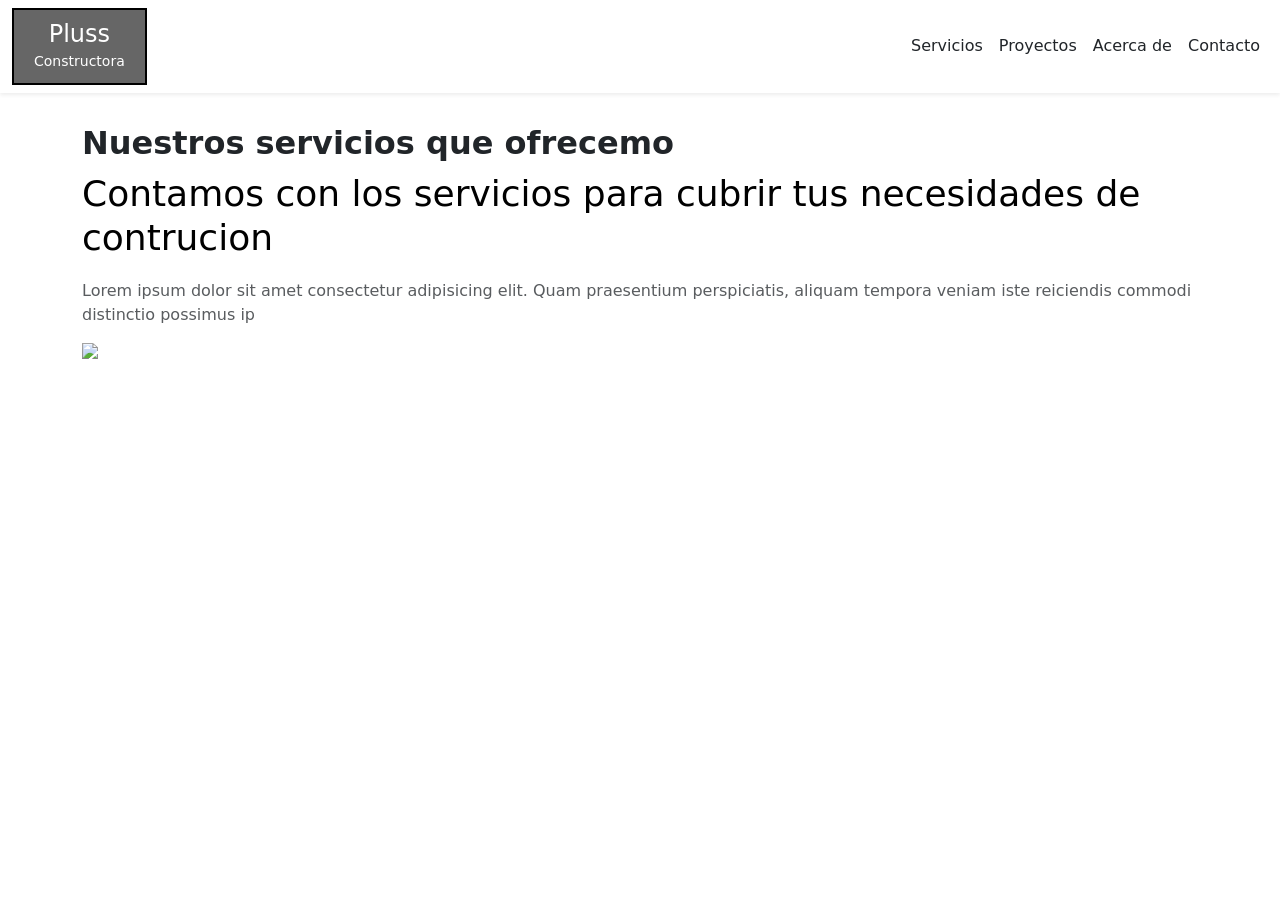
==== index.html @ abf96b5d "nuevo comit" ====
<!DOCTYPE html>
<html lang="es">
<head>
  <meta charset="UTF-8" />
  <meta name="viewport" content="width=device-width, initial-scale=1.0"/>
  <title> Constructora de Servicios Pluss</title>
  <link href="estilos.css" rel="stylesheet">
<link href="https://cdn.jsdelivr.net/npm/bootstrap@5.3.3/dist/css/bootstrap.min.css" rel="stylesheet">

</head>
<body>

  <nav class="navbar navbar-expand-lg navbar-light bg-white shadow-sm fixed-top">
         <div class="container-fluid">
      <div class="logo-box">
        <h1>Pluss</h1>
        <small>Constructora</small>
      </div>

   
      <div class="navbar-nav ms-auto">
        <a class="nav-link text-dark " href="index.html">Servicios</a>
        <a class="nav-link   text-dark" href="proyectos.html">Proyectos</a>
        <a class="nav-link text-dark" href="#">Acerca de</a>
        <a class="nav-link  text-dark" href="#">Contacto</a>
        
      </div>
    </div>
  </nav>


  <main class="container mt-5 pt-4" style="margin-top: 100px !important;">
    <h2 class="fw-bold mb-2">Nuestros servicios que ofrecemo</h2>
 <h1 class="main-heading">Contamos con los servicios para cubrir tus necesidades de contrucion</h1>
     <p class="text-muted mb-2"> Lorem ipsum dolor sit amet consectetur adipisicing elit. Quam praesentium perspiciatis, aliquam tempora veniam iste reiciendis commodi distinctio possimus ip</p>
     <img class="img1" src="https://www.ecommercenews.pe/wp-content/uploads/2024/04/empresas-construccion-casa-lima.webp">
 
    
 
    </main>

  

      <script src="https://cdn.jsdelivr.net/npm/bootstrap@5.3.3/dist/js/bootstrap.bundle.min.js"></script>
</body>
</html>
---- estilos.css ----
.logo-box {
    background-color: #666;
    color: white;
    padding: 10px 20px;
    border: 2px solid black;
    text-align: center;
    font-weight: bold;
}
.logo-box h1 {
    font-size: 1.5rem;
    margin: 0;
}
.logo-box small {
    font-size: 0.875rem;
    font-weight: normal;
}
.main-heading {
    font-size: 2.25rem;
    color: black;
    margin: .625rem 0 1.25rem;
    line-height: 1.2;
}
body {
    background-color: #f8f8f8;
}

.img1 {
  display: block;
  margin: 1rem auto;
  max-width: 100%;
  height: auto;
}
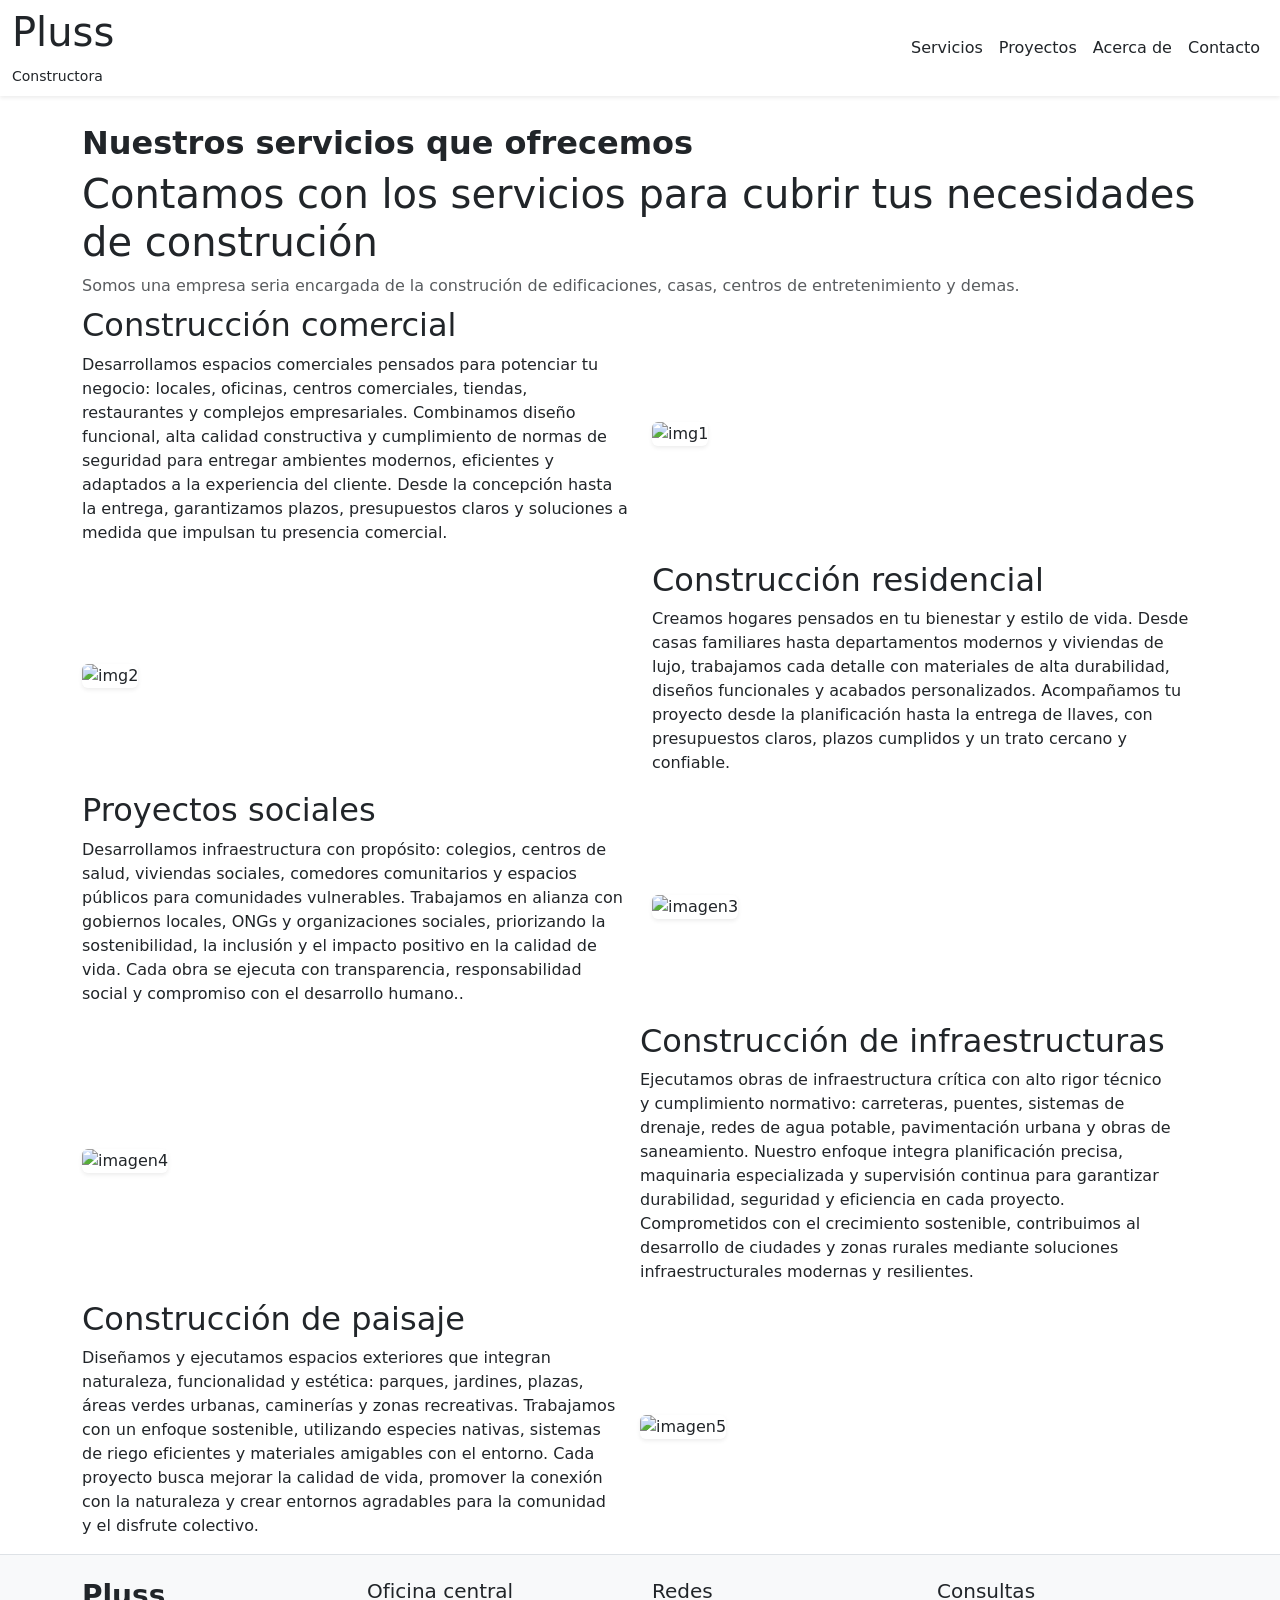
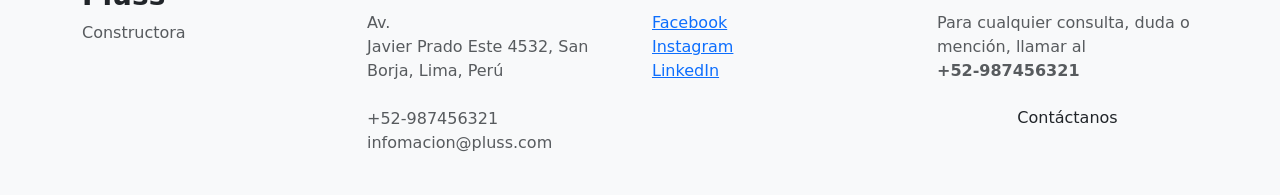
==== commit 2e679970: "index manuel" ====
--- a/index.html
+++ b/index.html
@@ -1,46 +1,201 @@
 <!DOCTYPE html>
 <html lang="es">
-<head>
-  <meta charset="UTF-8" />
-  <meta name="viewport" content="width=device-width, initial-scale=1.0"/>
-  <title> Constructora de Servicios Pluss</title>
-  <link href="estilos.css" rel="stylesheet">
-<link href="https://cdn.jsdelivr.net/npm/bootstrap@5.3.3/dist/css/bootstrap.min.css" rel="stylesheet">
-
-</head>
-<body>
-
-  <nav class="navbar navbar-expand-lg navbar-light bg-white shadow-sm fixed-top">
-         <div class="container-fluid">
-      <div class="logo-box">
-        <h1>Pluss</h1>
-        <small>Constructora</small>
-      </div>
-
-   
-      <div class="navbar-nav ms-auto">
-        <a class="nav-link text-dark " href="index.html">Servicios</a>
-        <a class="nav-link   text-dark" href="proyectos.html">Proyectos</a>
-        <a class="nav-link text-dark" href="#">Acerca de</a>
-        <a class="nav-link  text-dark" href="#">Contacto</a>
-        
+  <head>
+    <meta charset="UTF-8" />
+    <meta name="viewport" content="width=device-width, initial-scale=1.0" />
+    <title>Constructora de Servicios Pluss</title>
+    <link href="estilos.css" rel="stylesheet" />
+    <link
+      href="https://cdn.jsdelivr.net/npm/bootstrap@5.3.3/dist/css/bootstrap.min.css"
+      rel="stylesheet"
+    />
+  </head>
+  <body>
+    <nav
+      class="navbar navbar-expand-lg navbar-light bg-white shadow-sm fixed-top"
+    >
+      <div class="container-fluid">
+        <div class="logo-box">
+          <h1>Pluss</h1>
+          <small>Constructora</small>
+        </div>
+
+        <div class="navbar-nav ms-auto">
+          <a class="nav-link text-dark" href="index.html">Servicios</a>
+          <a class="nav-link text-dark" href="proyectos.html">Proyectos</a>
+          <a class="nav-link text-dark" href="#">Acerca de</a>
+          <a class="nav-link text-dark" href="#">Contacto</a>
+        </div>
+      </div>
+    </nav>
+
+    <main class="container mt-5 pt-4" style="margin-top: 100px !important">
+      <h2 class="fw-bold mb-2">Nuestros servicios que ofrecemos</h2>
+      <h1 class="main-heading">
+        Contamos con los servicios para cubrir tus necesidades de construción
+      </h1>
+      <p class="text-muted mb-2">
+        Somos una empresa seria encargada de la construción de edificaciones,
+        casas, centros de entretenimiento y demas.
+      </p>
+      <div class="row align-items-center div2">
+        <div class="col-md-6">
+          <h2>Construcción comercial</h2>
+          <p>
+            Desarrollamos espacios comerciales pensados para potenciar tu
+            negocio: locales, oficinas, centros comerciales, tiendas,
+            restaurantes y complejos empresariales. Combinamos diseño funcional,
+            alta calidad constructiva y cumplimiento de normas de seguridad para
+            entregar ambientes modernos, eficientes y adaptados a la experiencia
+            del cliente. Desde la concepción hasta la entrega, garantizamos
+            plazos, presupuestos claros y soluciones a medida que impulsan tu
+            presencia comercial.
+          </p>
+        </div>
+        <div class="col-md-6">
+          <img
+            src="https://peruretail.sfo3.cdn.digitaloceanspaces.com/wp-content/uploads/Plantillas-Facebook-2-62-34-1024x526.png"
+            alt="img1"
+            class="img-fluid rounded shadow-sm"
+          />
+        </div>
+      </div>
+
+      <div class="row align-items-center">
+        <div class="col-md-6">
+          <img
+            src="https://www.arkconcr.com/wp-content/uploads/2021/05/construccion-llave-mano.jpg"
+            alt="img2"
+            class="img-fluid rounded shadow-sm"
+          />
+        </div>
+        <div class="col-md-6">
+          <h2>Construcción residencial</h2>
+          <p>
+            Creamos hogares pensados en tu bienestar y estilo de vida. Desde
+            casas familiares hasta departamentos modernos y viviendas de lujo,
+            trabajamos cada detalle con materiales de alta durabilidad, diseños
+            funcionales y acabados personalizados. Acompañamos tu proyecto desde
+            la planificación hasta la entrega de llaves, con presupuestos
+            claros, plazos cumplidos y un trato cercano y confiable.
+          </p>
+        </div>
+      </div>
+      <div class="row align-items-center div2">
+        <div class="col-md-6">
+          <h2>Proyectos sociales</h2>
+          <p>
+            Desarrollamos infraestructura con propósito: colegios, centros de
+            salud, viviendas sociales, comedores comunitarios y espacios
+            públicos para comunidades vulnerables. Trabajamos en alianza con
+            gobiernos locales, ONGs y organizaciones sociales, priorizando la
+            sostenibilidad, la inclusión y el impacto positivo en la calidad de
+            vida. Cada obra se ejecuta con transparencia, responsabilidad social
+            y compromiso con el desarrollo humano..
+          </p>
+        </div>
+        <div class="col-md-6">
+          <img
+            src="https://www.quitoinforma.gob.ec/wp-content/uploads/2022/06/WhatsApp-Image-2022-06-16-at-2.39.46-PM-800x445.jpg"
+            alt="imagen3"
+            class="img-fluid rounded shadow-sm"
+          />
+        </div>
+
+        <div class="row align-items-center">
+          <div class="col-md-6">
+            <img
+              src="https://universidadeuropea.com/resources/media/images/infraestructura-1200x630.original.jpg"
+              alt="imagen4"
+              class="img-fluid rounded shadow-sm"
+            />
+          </div>
+          <div class="col-md-6">
+            <h2>Construcción de infraestructuras</h2>
+            <p>
+              Ejecutamos obras de infraestructura crítica con alto rigor técnico
+              y cumplimiento normativo: carreteras, puentes, sistemas de
+              drenaje, redes de agua potable, pavimentación urbana y obras de
+              saneamiento. Nuestro enfoque integra planificación precisa,
+              maquinaria especializada y supervisión continua para garantizar
+              durabilidad, seguridad y eficiencia en cada proyecto.
+              Comprometidos con el crecimiento sostenible, contribuimos al
+              desarrollo de ciudades y zonas rurales mediante soluciones
+              infraestructurales modernas y resilientes.
+            </p>
+          </div>
+        </div>
+        <div class="row align-items-center div2">
+          <div class="col-md-6">
+            <h2>Construcción de paisaje</h2>
+            <p>
+              Diseñamos y ejecutamos espacios exteriores que integran
+              naturaleza, funcionalidad y estética: parques, jardines, plazas,
+              áreas verdes urbanas, caminerías y zonas recreativas. Trabajamos
+              con un enfoque sostenible, utilizando especies nativas, sistemas
+              de riego eficientes y materiales amigables con el entorno. Cada
+              proyecto busca mejorar la calidad de vida, promover la conexión
+              con la naturaleza y crear entornos agradables para la comunidad y
+              el disfrute colectivo.
+            </p>
+          </div>
+          <div class="col-md-6">
+            <img
+              src="https://png.pngtree.com/background/20230427/original/pngtree-construction-site-with-heavy-machinery-and-buildings-picture-image_2494141.jpg"
+              alt="imagen5"
+              class="img-fluid rounded shadow-sm"
+            />
+          </div>
+        </div>
+      </div>
+    </main>
+
+
+
+    <footer class="bg-light pt-4  border-top">
+  <div class="container">
+    <div class="row">
+           <div class="col-md-3 mb-4">
+        <h3 class="fw-bold">Pluss</h3>
+        <p class="text-muted">Constructora</p>
+      </div>
+
+      
+      <div class="col-md-3 mb-4">
+        <h5>Oficina central</h5>
+        <p class="text-muted">
+          Av. <br>
+          Javier Prado Este 4532, San Borja, Lima, Perú<br><br>
+          +52-987456321<br>
+          infomacion@pluss.com
+        </p>
+      </div>
+
+      
+      <div class="col-md-3 mb-4">
+        <h5>Redes</h5>
+        <ul class="list-unstyled text-muted">
+          <li><a href="https://www.google.com/search?q=faceboock&oq=faceboock&gs_lcrp=[base64]&sourceid=chrome&ie=UTF-8" class="text-decoration">Facebook</a></li>
+          <li><a href="https://www.google.com/search?q=instagram&sca_esv=052283a6d4230c4d&sxsrf=AE3TifPoYyO6oCycJmwHq96jZf4ggLdrIA%3A1763410701754&ei=DYMbaZzbLeabwbkPgrSFuAc&ved=0ahUKEwjcleLjgPqQAxXmTTABHQJaAXcQ4dUDCBE&uact=5&oq=instagram&gs_lp=[base64]&sclient=gws-wiz-serp" class="text-decoration">Instagram</a></li>
+          <li><a href="https://www.google.com/search?q=linkedin&sca_esv=052283a6d4230c4d&sxsrf=AE3TifOvcIL0k9IHFY1hZEhmvS00-8l9Ew%3A1763410745324&ei=OYMbaaa8E6KOwbkP9uO_4Qc&ved=0ahUKEwjmvMX4gPqQAxUiRzABHfbxL3wQ4dUDCBE&uact=5&oq=linkedin&gs_lp=[base64]&sclient=gws-wiz-serp" class="text-decoration">LinkedIn</a></li>
+        </ul>
+      </div>
+
+            <div class="col-md-3 mb-4">
+        <h5>Consultas</h5>
+        <p class="text-muted">
+          Para cualquier consulta, duda o mención, llamar al<br>
+          <strong>+52-987456321</strong>
+        </p>
+        <a href="contacto.html" class="btn btn-orange w-100">Contáctanos</a>
       </div>
     </div>
-  </nav>
-
-
-  <main class="container mt-5 pt-4" style="margin-top: 100px !important;">
-    <h2 class="fw-bold mb-2">Nuestros servicios que ofrecemo</h2>
- <h1 class="main-heading">Contamos con los servicios para cubrir tus necesidades de contrucion</h1>
-     <p class="text-muted mb-2"> Lorem ipsum dolor sit amet consectetur adipisicing elit. Quam praesentium perspiciatis, aliquam tempora veniam iste reiciendis commodi distinctio possimus ip</p>
-     <img class="img1" src="https://www.ecommercenews.pe/wp-content/uploads/2024/04/empresas-construccion-casa-lima.webp">
- 
-    
- 
-    </main>
-
-  
-
-      <script src="https://cdn.jsdelivr.net/npm/bootstrap@5.3.3/dist/js/bootstrap.bundle.min.js"></script>
-</body>
-</html>+
+      </div>
+    </div>
+  </div>
+</footer>
+
+    <script src="https://cdn.jsdelivr.net/npm/bootstrap@5.3.3/dist/js/bootstrap.bundle.min.js"></script>
+  </body>
+</html>
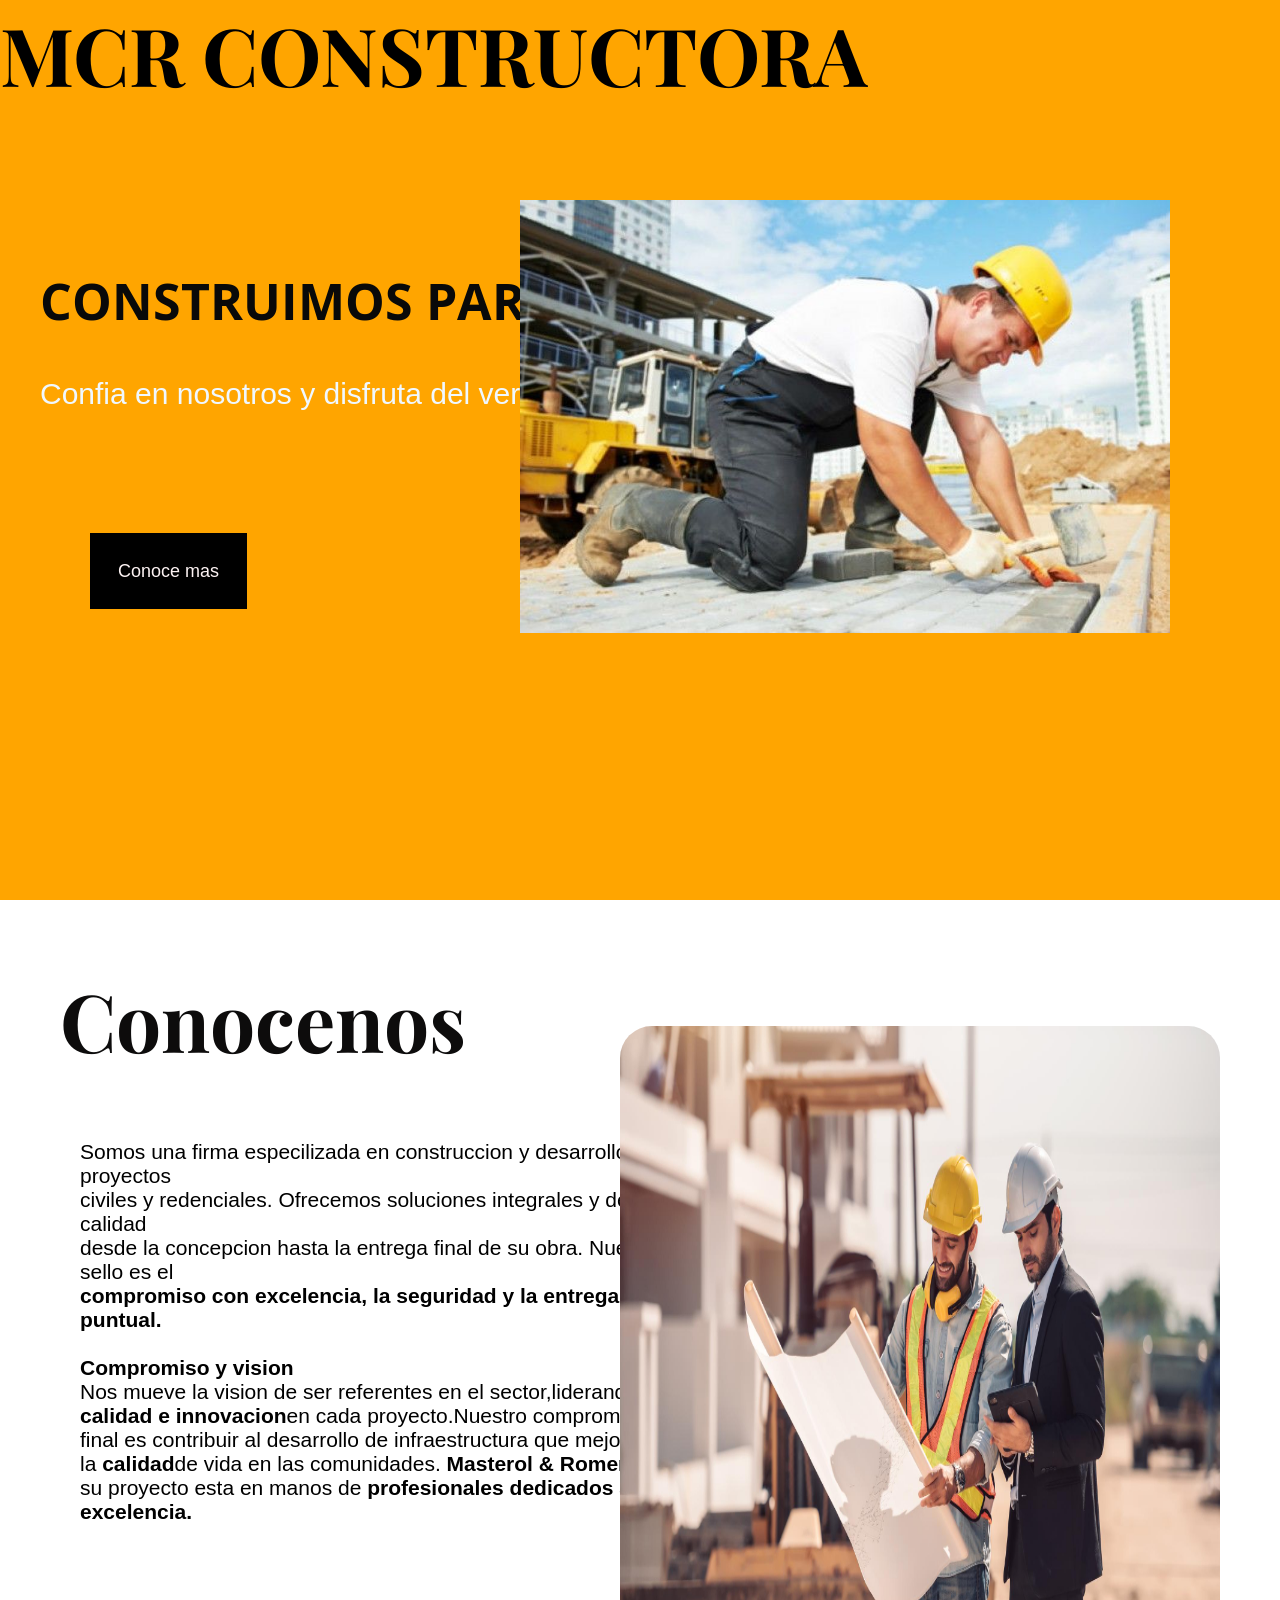
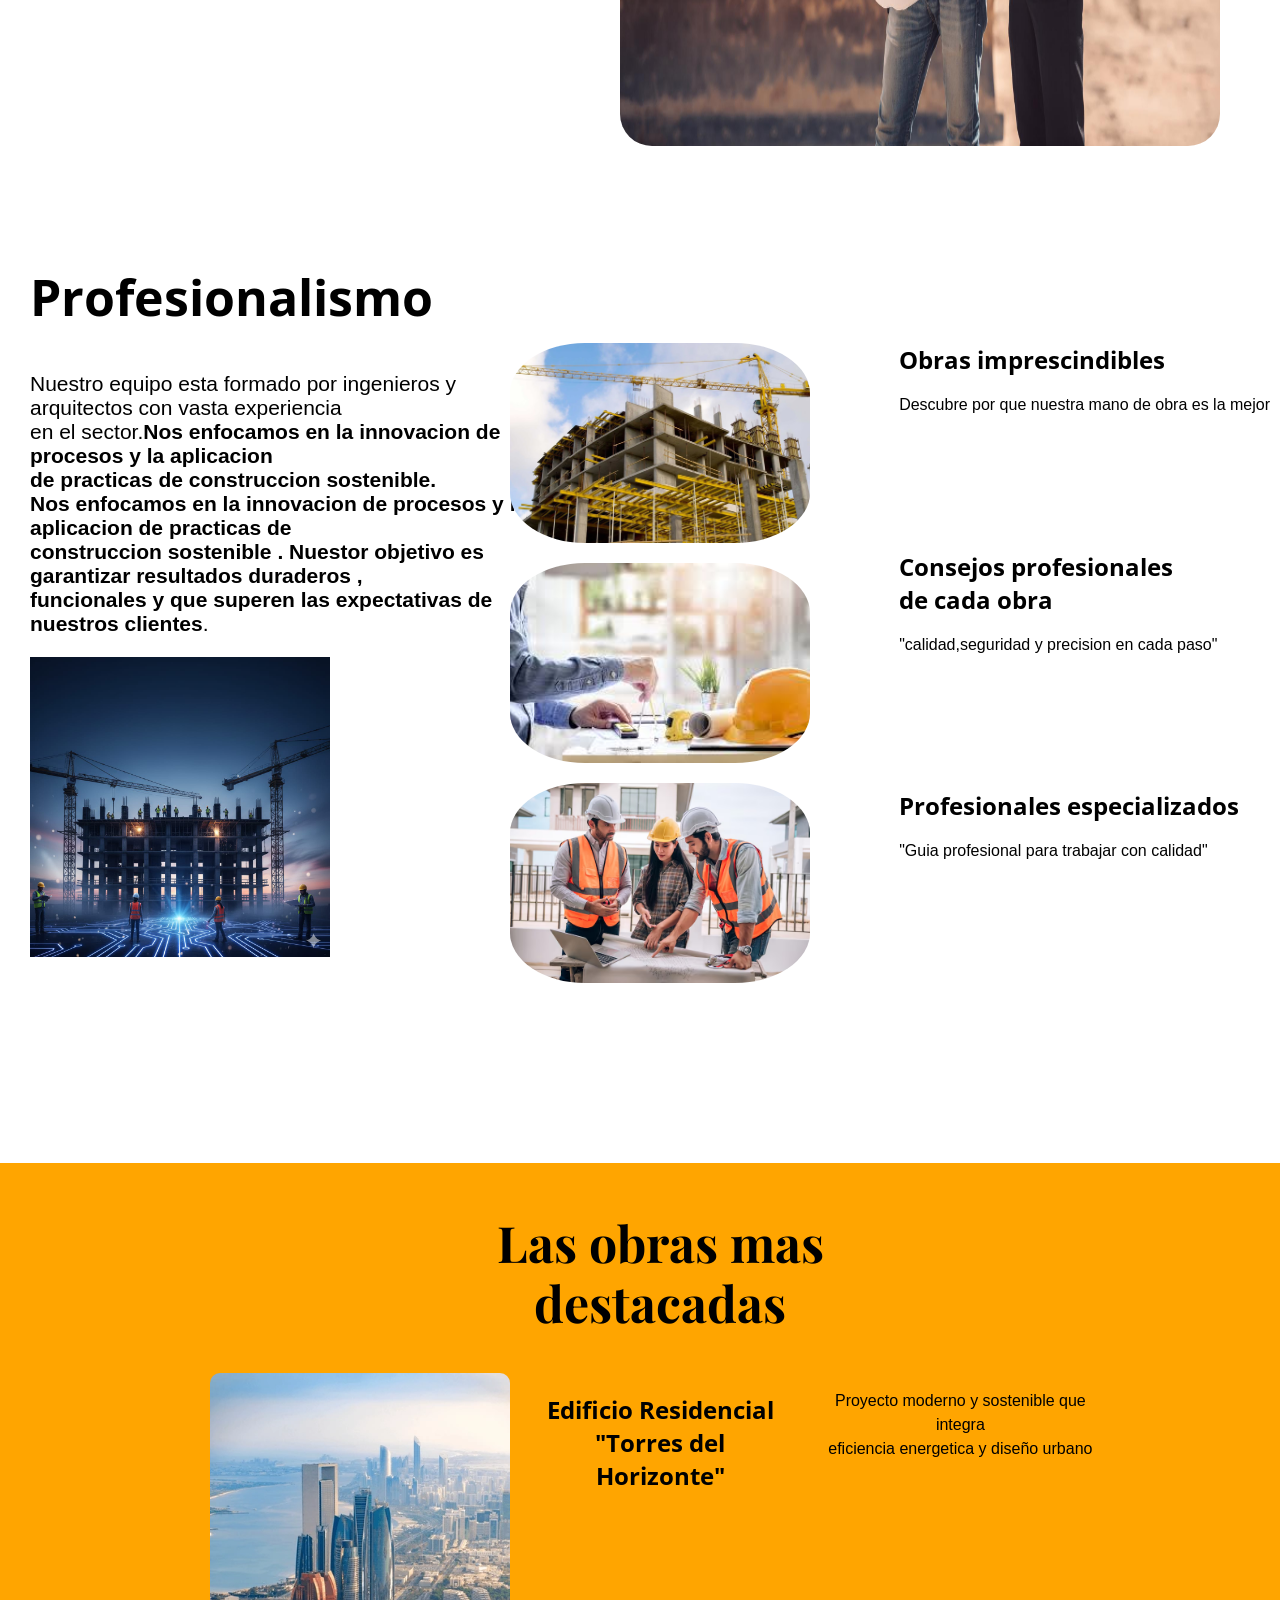
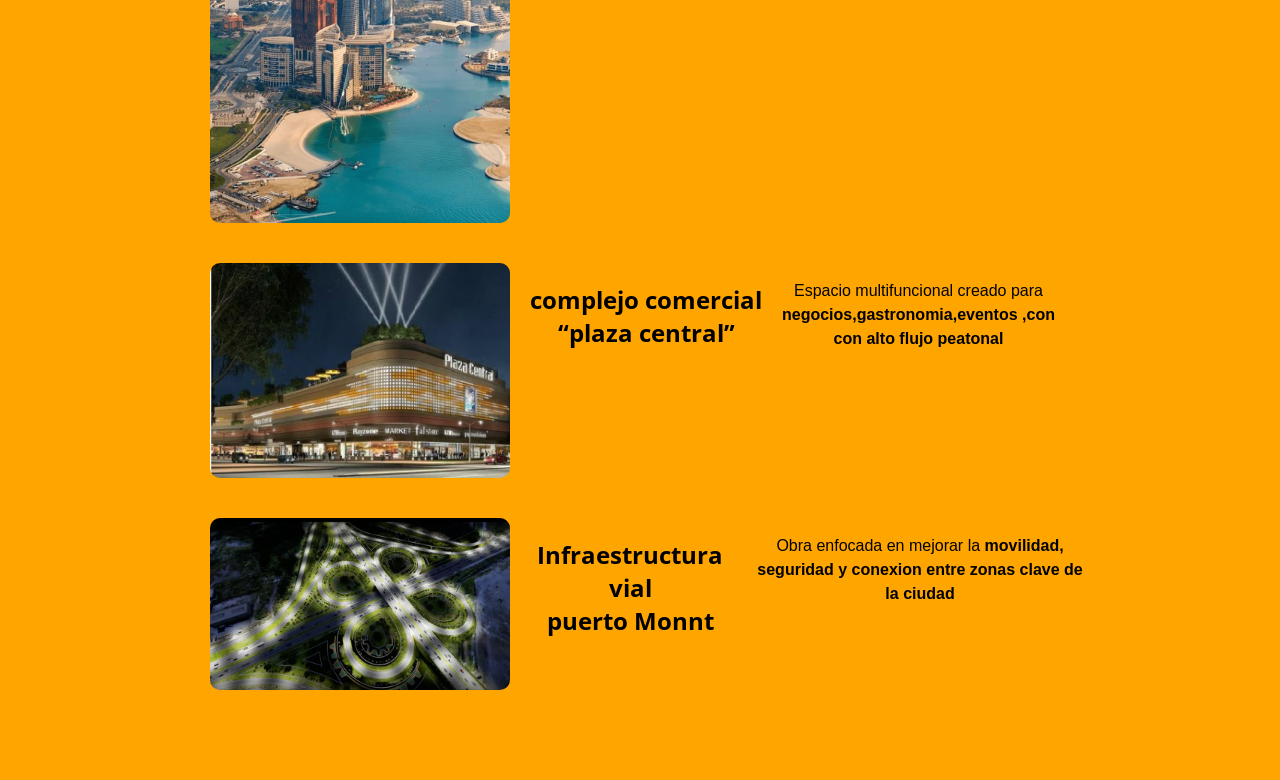
==== commit b29ab4e3: "conocenos subiendo conocenos o acerca de nosostros" ====
--- a/index.html
+++ b/index.html
@@ -1,201 +1,139 @@
 <!DOCTYPE html>
 <html lang="es">
-  <head>
-    <meta charset="UTF-8" />
-    <meta name="viewport" content="width=device-width, initial-scale=1.0" />
-    <title>Constructora de Servicios Pluss</title>
-    <link href="estilos.css" rel="stylesheet" />
-    <link
-      href="https://cdn.jsdelivr.net/npm/bootstrap@5.3.3/dist/css/bootstrap.min.css"
-      rel="stylesheet"
-    />
-  </head>
-  <body>
-    <nav
-      class="navbar navbar-expand-lg navbar-light bg-white shadow-sm fixed-top"
-    >
-      <div class="container-fluid">
-        <div class="logo-box">
-          <h1>Pluss</h1>
-          <small>Constructora</small>
-        </div>
 
-        <div class="navbar-nav ms-auto">
-          <a class="nav-link text-dark" href="index.html">Servicios</a>
-          <a class="nav-link text-dark" href="proyectos.html">Proyectos</a>
-          <a class="nav-link text-dark" href="#">Acerca de</a>
-          <a class="nav-link text-dark" href="#">Contacto</a>
-        </div>
-      </div>
-    </nav>
+<head>
+    <meta charset="UTF-8">
+    <meta name="viewport" content="width=device-width, initial-scale=1.0">
+    <title>Conocenos</title>
+    <link rel="icon" type="image/jpg" href="hola.conocenos.jpg">
+    <link rel="preconnect" href="https://fonts.googleapis.com">
+    <link rel="preconnect" href="https://fonts.gstatic.com" crossorigin>
+    <link href="https://fonts.googleapis.com/css2?family=Open+Sans:ital,wght@0,300..800;1,300..800&family=Playfair+Display:ital,wght@0,400..900;1,400..900&family=Stack+Sans+Notch:wght@200..700&display=swap"  rel="stylesheet">
+    <link rel="stylesheet" href="style.css">
+</head>
 
-    <main class="container mt-5 pt-4" style="margin-top: 100px !important">
-      <h2 class="fw-bold mb-2">Nuestros servicios que ofrecemos</h2>
-      <h1 class="main-heading">
-        Contamos con los servicios para cubrir tus necesidades de construción
-      </h1>
-      <p class="text-muted mb-2">
-        Somos una empresa seria encargada de la construción de edificaciones,
-        casas, centros de entretenimiento y demas.
-      </p>
-      <div class="row align-items-center div2">
-        <div class="col-md-6">
-          <h2>Construcción comercial</h2>
-          <p>
-            Desarrollamos espacios comerciales pensados para potenciar tu
-            negocio: locales, oficinas, centros comerciales, tiendas,
-            restaurantes y complejos empresariales. Combinamos diseño funcional,
-            alta calidad constructiva y cumplimiento de normas de seguridad para
-            entregar ambientes modernos, eficientes y adaptados a la experiencia
-            del cliente. Desde la concepción hasta la entrega, garantizamos
-            plazos, presupuestos claros y soluciones a medida que impulsan tu
-            presencia comercial.
-          </p>
-        </div>
-        <div class="col-md-6">
-          <img
-            src="https://peruretail.sfo3.cdn.digitaloceanspaces.com/wp-content/uploads/Plantillas-Facebook-2-62-34-1024x526.png"
-            alt="img1"
-            class="img-fluid rounded shadow-sm"
-          />
-        </div>
-      </div>
+<body>
+    <main>
+        <section class="inicio">
+            <div>
+                <h1 class="mcr">MCR CONSTRUCTORA</h1>
+            </div>
+            <div>
+                <h2 class="construir">CONSTRUIMOS PARA LA GENTE</h2>
+                <p class="confia">
+                    Confia en nosotros y disfruta del verdadero cambio
+                </p>
+                <a href="#conocenos-1" class="conoce-mas">Conoce mas </a>
+                <img src="constructora.jpg" alt="construyendo sueños" title="construyendo sueños"
+                    class="constructora-1">
+            </div>
 
-      <div class="row align-items-center">
-        <div class="col-md-6">
-          <img
-            src="https://www.arkconcr.com/wp-content/uploads/2021/05/construccion-llave-mano.jpg"
-            alt="img2"
-            class="img-fluid rounded shadow-sm"
-          />
-        </div>
-        <div class="col-md-6">
-          <h2>Construcción residencial</h2>
-          <p>
-            Creamos hogares pensados en tu bienestar y estilo de vida. Desde
-            casas familiares hasta departamentos modernos y viviendas de lujo,
-            trabajamos cada detalle con materiales de alta durabilidad, diseños
-            funcionales y acabados personalizados. Acompañamos tu proyecto desde
-            la planificación hasta la entrega de llaves, con presupuestos
-            claros, plazos cumplidos y un trato cercano y confiable.
-          </p>
-        </div>
-      </div>
-      <div class="row align-items-center div2">
-        <div class="col-md-6">
-          <h2>Proyectos sociales</h2>
-          <p>
-            Desarrollamos infraestructura con propósito: colegios, centros de
-            salud, viviendas sociales, comedores comunitarios y espacios
-            públicos para comunidades vulnerables. Trabajamos en alianza con
-            gobiernos locales, ONGs y organizaciones sociales, priorizando la
-            sostenibilidad, la inclusión y el impacto positivo en la calidad de
-            vida. Cada obra se ejecuta con transparencia, responsabilidad social
-            y compromiso con el desarrollo humano..
-          </p>
-        </div>
-        <div class="col-md-6">
-          <img
-            src="https://www.quitoinforma.gob.ec/wp-content/uploads/2022/06/WhatsApp-Image-2022-06-16-at-2.39.46-PM-800x445.jpg"
-            alt="imagen3"
-            class="img-fluid rounded shadow-sm"
-          />
-        </div>
+        </section>
+        <section id="conocenos-1">
+            <div>
+                <h1 class="hola">Conocenos</h1>
+                <p class="contexto">
+                    Somos una firma especilizada en construccion y desarrollo de proyectos<br>
+                    civiles y redenciales. Ofrecemos soluciones integrales y de alta calidad<br>
+                    desde la concepcion hasta la entrega final de su obra. Nuestro sello es el<br>
+                    <strong>compromiso con excelencia, la seguridad y la entrega puntual.</strong><br>
+                    <br>
+                    <strong>Compromiso y vision</strong><br>
+                    Nos mueve la vision de ser referentes en el sector,liderando con<br>
+                    <strong>calidad e innovacion</strong>en cada proyecto.Nuestro compromiso<br>
+                    final es contribuir al desarrollo de infraestructura que mejore <br>
+                    la <strong>calidad</strong>de vida en las comunidades. <strong>Masterol & Romero</strong><br>
+                    su proyecto esta en manos de <strong>profesionales dedicados a la excelencia.</strong>
 
-        <div class="row align-items-center">
-          <div class="col-md-6">
-            <img
-              src="https://universidadeuropea.com/resources/media/images/infraestructura-1200x630.original.jpg"
-              alt="imagen4"
-              class="img-fluid rounded shadow-sm"
-            />
-          </div>
-          <div class="col-md-6">
-            <h2>Construcción de infraestructuras</h2>
-            <p>
-              Ejecutamos obras de infraestructura crítica con alto rigor técnico
-              y cumplimiento normativo: carreteras, puentes, sistemas de
-              drenaje, redes de agua potable, pavimentación urbana y obras de
-              saneamiento. Nuestro enfoque integra planificación precisa,
-              maquinaria especializada y supervisión continua para garantizar
-              durabilidad, seguridad y eficiencia en cada proyecto.
-              Comprometidos con el crecimiento sostenible, contribuimos al
-              desarrollo de ciudades y zonas rurales mediante soluciones
-              infraestructurales modernas y resilientes.
+                </p>
+                <img type="image/.jpg" src="conocenospe.jpg" alt="constructora" title="constructora"
+                    class="constructora-2">
+            </div>
+
+        </section>
+        <section class="profesionalismo-1">
+            <h2 class="profesional">Profesionalismo</h2>
+            <p class="contenido">
+                Nuestro equipo esta formado por ingenieros y arquitectos con vasta experiencia <br>
+                en el sector.<strong>Nos enfocamos en la innovacion de procesos y la aplicacion<br>
+                    de practicas de construccion sostenible.<br>
+                    Nos enfocamos en la innovacion de procesos y la aplicacion de practicas de <br>
+                    construccion sostenible . Nuestor objetivo es garantizar resultados duraderos ,<br>
+                    funcionales y que superen las expectativas de nuestros clientes</strong>.
             </p>
-          </div>
-        </div>
-        <div class="row align-items-center div2">
-          <div class="col-md-6">
-            <h2>Construcción de paisaje</h2>
-            <p>
-              Diseñamos y ejecutamos espacios exteriores que integran
-              naturaleza, funcionalidad y estética: parques, jardines, plazas,
-              áreas verdes urbanas, caminerías y zonas recreativas. Trabajamos
-              con un enfoque sostenible, utilizando especies nativas, sistemas
-              de riego eficientes y materiales amigables con el entorno. Cada
-              proyecto busca mejorar la calidad de vida, promover la conexión
-              con la naturaleza y crear entornos agradables para la comunidad y
-              el disfrute colectivo.
-            </p>
-          </div>
-          <div class="col-md-6">
-            <img
-              src="https://png.pngtree.com/background/20230427/original/pngtree-construction-site-with-heavy-machinery-and-buildings-picture-image_2494141.jpg"
-              alt="imagen5"
-              class="img-fluid rounded shadow-sm"
-            />
-          </div>
-        </div>
-      </div>
+            <img src="fondo.jpg" alt="profesionales" alt="profesionales" class="fondo-1">
+            <div class="imagenes">
+                <img src="constructor.png" alt="construyendo ideas" title="construyendo ideas" class="imagenes-2">
+                <img src="consejo.jpg" alt="consejos sabios" alt="cada gran paso con seguridad" class="imagenes-2">
+                <img src="construyendo.jpg" alt="obras" alt="trabajando" class="imagenes-2">
+
+            </div>
+            <div class="contenedor-4">
+                <div class="obras-4">
+                    <h2>Obras imprescindibles</h2>
+                    <p>
+                        Descubre por que nuestra mano de obra es la mejor
+                    </p>
+                </div>
+                <div class="obras-4">
+                    <h2>Consejos profesionales <br>
+                        de cada obra</h2>
+                    <p>
+                        "calidad,seguridad y precision en cada paso"
+                    </p>
+                </div>
+                <div class="obras-4">
+                    <h2>Profesionales especializados</h2>
+                    <p>
+                        "Guia profesional para trabajar con calidad"
+                    </p>
+                </div>
+            <div>
+        </section>
+        <section class="obras-destacadas">
+            <h1 class="obras-insanas">
+                Las obras mas <br>
+                destacadas
+            </h1>
+            <div>
+                <img type="image/jpg" src="torres.jpg" alt="Edificio residencial moderno Torres del Horizonte"
+                    title="Vista del proyecto residencial Torres del Horizonte" class="obras-imagenes">
+                <h2>Edificio Residencial<br>
+                    "Torres del Horizonte"</h2>
+                <p>Proyecto moderno y sostenible que integra<br>
+                    eficiencia energetica y diseño urbano </p>
+
+            </div>
+            <div>
+                <img type="image/jpg" src="plaza.jpg"
+                    alt="Complejo comercial Plaza Central con áreas para negocios y eventos"
+                    title="Fachada del complejo comercial Plaza Central" class="obras-imagenes">
+                <h2>
+                    complejo comercial<br>
+                    “plaza central”
+                </h2>
+                <p>
+                    Espacio multifuncional creado para<br>
+                    <strong>negocios,gastronomia,eventos ,con<br>
+                        con alto flujo peatonal</strong>
+                </p>
+            </div>
+            <div>
+                <img type="image/png" src="ruta.png" alt="Infraestructura vial Ruta Metropolitana con vías ampliadas"
+                    title="Obra de construcción de la Ruta Metropolitana" class="obras-imagenes">
+                <h2>
+                    Infraestructura vial<br>
+                    puerto Monnt
+                </h2>
+                <p>
+                    Obra enfocada en mejorar la <strong>movilidad,<br>
+                        seguridad y conexion entre zonas clave de la ciudad
+                </p>
+            </div>
+        </section>
+
     </main>
 
+</body>
 
-
-    <footer class="bg-light pt-4  border-top">
-  <div class="container">
-    <div class="row">
-           <div class="col-md-3 mb-4">
-        <h3 class="fw-bold">Pluss</h3>
-        <p class="text-muted">Constructora</p>
-      </div>
-
-      
-      <div class="col-md-3 mb-4">
-        <h5>Oficina central</h5>
-        <p class="text-muted">
-          Av. <br>
-          Javier Prado Este 4532, San Borja, Lima, Perú<br><br>
-          +52-987456321<br>
-          infomacion@pluss.com
-        </p>
-      </div>
-
-      
-      <div class="col-md-3 mb-4">
-        <h5>Redes</h5>
-        <ul class="list-unstyled text-muted">
-          <li><a href="https://www.google.com/search?q=faceboock&oq=faceboock&gs_lcrp=[base64]&sourceid=chrome&ie=UTF-8" class="text-decoration">Facebook</a></li>
-          <li><a href="https://www.google.com/search?q=instagram&sca_esv=052283a6d4230c4d&sxsrf=AE3TifPoYyO6oCycJmwHq96jZf4ggLdrIA%3A1763410701754&ei=DYMbaZzbLeabwbkPgrSFuAc&ved=0ahUKEwjcleLjgPqQAxXmTTABHQJaAXcQ4dUDCBE&uact=5&oq=instagram&gs_lp=[base64]&sclient=gws-wiz-serp" class="text-decoration">Instagram</a></li>
-          <li><a href="https://www.google.com/search?q=linkedin&sca_esv=052283a6d4230c4d&sxsrf=AE3TifOvcIL0k9IHFY1hZEhmvS00-8l9Ew%3A1763410745324&ei=OYMbaaa8E6KOwbkP9uO_4Qc&ved=0ahUKEwjmvMX4gPqQAxUiRzABHfbxL3wQ4dUDCBE&uact=5&oq=linkedin&gs_lp=[base64]&sclient=gws-wiz-serp" class="text-decoration">LinkedIn</a></li>
-        </ul>
-      </div>
-
-            <div class="col-md-3 mb-4">
-        <h5>Consultas</h5>
-        <p class="text-muted">
-          Para cualquier consulta, duda o mención, llamar al<br>
-          <strong>+52-987456321</strong>
-        </p>
-        <a href="contacto.html" class="btn btn-orange w-100">Contáctanos</a>
-      </div>
-    </div>
-
-      </div>
-    </div>
-  </div>
-</footer>
-
-    <script src="https://cdn.jsdelivr.net/npm/bootstrap@5.3.3/dist/js/bootstrap.bundle.min.js"></script>
-  </body>
-</html>
+</html>
--- a/style.css
+++ b/style.css
@@ -0,0 +1,165 @@
+html, body {
+    margin: 0;
+    padding: 0;
+    overflow-x: hidden;
+}
+h2{
+    font-family: "Open Sans", sans-serif;
+}
+p{
+    font-family: Verdana, Geneva, Tahoma, sans-serif;
+}
+
+.inicio{
+    width: 100%;
+    height: 100vh;
+    background-color: orange;
+    position: relative;
+
+}
+.mcr{
+    font-size: 80px;
+    font-family: "Playfair Display", serif;
+    margin: 0%;
+
+}
+.construir{
+    font-size: 50px;
+    margin-left: 40px;
+    margin-top:160px;
+    color:rgb(9, 9, 9);
+}
+.confia{
+    color:aliceblue;
+    margin-left: 40px;
+    font-size: 30px;
+    margin-bottom: 150px;
+}
+.conoce-mas{
+    text-decoration: none;
+    border: 3px solid black;
+    padding: 25px;
+    background-color: black;
+    color:rgb(253, 243, 243);
+    font-size: 18px;
+    font-family:Verdana, Geneva, Tahoma, sans-serif;
+    margin-left: 90px;
+}
+.constructora-1{
+   
+    position: absolute;
+    top: 200px;      /* ajusta según tu pantalla */
+    right: 110px;    /* ajusta según tu pantalla */
+    max-width: 650px;
+    height: auto;    /* mantiene proporción */
+}
+
+#conocenos-1 {
+    width: 100vw;
+    min-height: 95vh;
+    position: relative;
+}
+.hola {
+    font-size: 80px;
+    font-family: "Playfair Display", serif;
+    color: #0d0c0c;
+    margin-left: 60px;
+
+}
+.contexto {
+    font-size:21px;
+    font-family: Verdana, Geneva, Tahoma, sans-serif;
+    color:black;
+    max-width:  600px;
+    margin-left: 80px;
+    
+}
+.constructora-2{
+   border-radius: 32px;
+    width: 600px;
+    height: 80vh;
+    position:absolute;
+    top: 60px;
+    right: 60px;
+}
+.profesionalismo-1{
+    width: 100%;
+    min-height: 100vh;
+    position: relative;
+}
+.profesional{
+    font-size: 50px;
+    margin-left: 30px;
+}
+.contenido{
+    font-size: 21px;
+    max-width:500px ;
+    margin-left: 30px;
+}
+.fondo-1{
+    width: 300px;
+    margin-left: 30px;
+}
+.imagenes{
+    position: absolute;
+    top:80px;
+    right: 470px;
+    display: flex;
+    flex-direction: column;
+}
+.imagenes-2{
+    width: 300px;
+    margin-bottom: 20px;
+    border-radius: 25%;
+}
+.contenedor-4{
+    position: absolute;
+   display: flex;
+    flex-direction: column;
+    top: 60px;
+    right: 10px;
+   
+}
+.obras-4{
+  margin-bottom: 100px;
+}
+.obras-destacadas {
+    width: 100%;
+    padding: 50px 20px;
+    text-align: center; /* centra el título principal */
+    background-color: orange; /* opcional */
+}
+
+.obras-insanas {
+    font-size: 50px;
+    font-family: "Playfair Display", serif;
+    margin: 0 0 40px 0; /* quita el margen de arriba, deja solo el de abajo */
+    line-height: 1.2;
+}
+
+
+/* Contenedor de cada proyecto en fila */
+.obras-destacadas > div {
+    display: flex;             /* fila horizontal */
+    align-items: flex-start;   /* alinea arriba */
+    gap: 20px;                 /* espacio entre imagen y texto */
+    margin: 40px auto;         /* espacio entre proyectos */
+    max-width: 900px;          /* ancho máximo de la fila */
+}
+
+/* Imagen */
+.obras-imagenes {
+    width: 300px;              /* ancho fijo de imagen */
+    border-radius: 10px;
+}
+
+/* Texto dentro del div (h2 + p) */
+.obras-destacadas > div h2 {
+    font-size: 1.5rem;
+    margin-bottom: 10px;
+}
+
+.obras-destacadas > div p {
+    font-size: 1rem;
+    line-height: 1.5;
+}
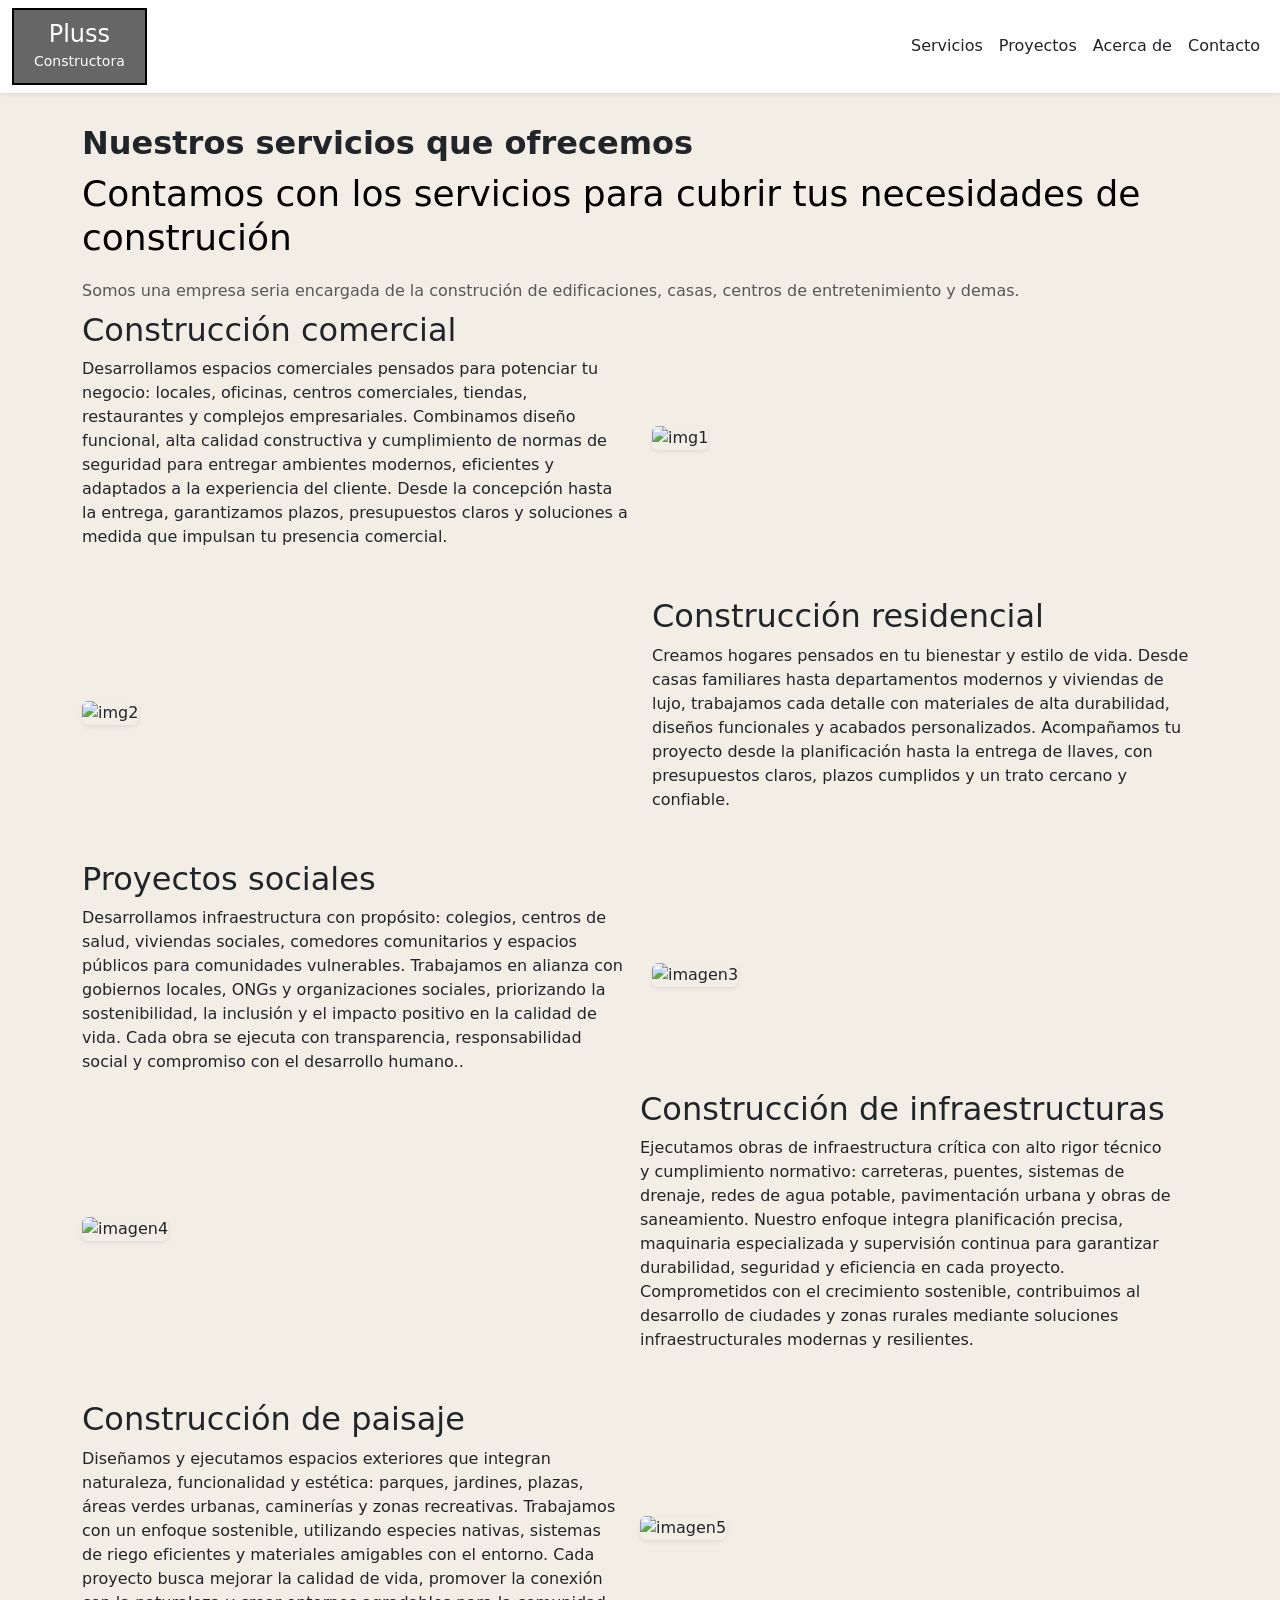
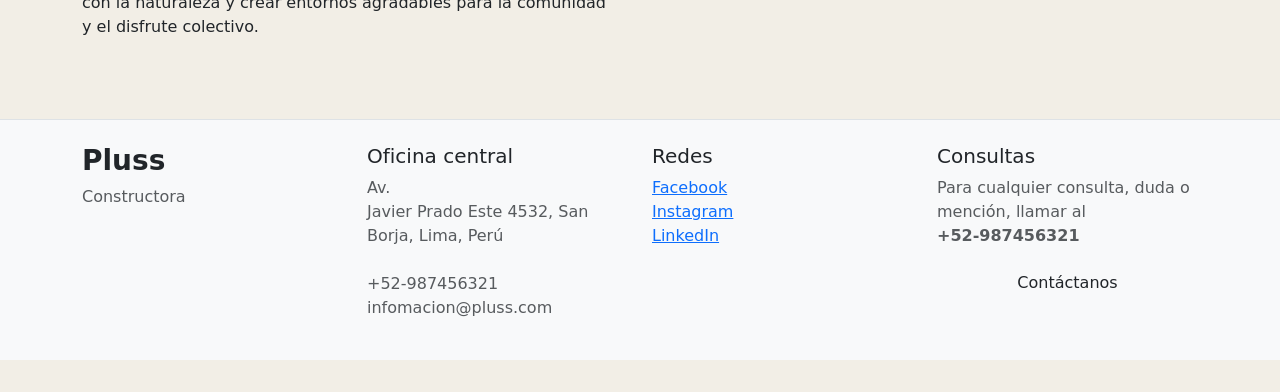
==== commit 47c3f2e5: "nuevo cambio" ====
--- a/index.html
+++ b/index.html
@@ -1,139 +1,201 @@
 <!DOCTYPE html>
 <html lang="es">
-
-<head>
-    <meta charset="UTF-8">
-    <meta name="viewport" content="width=device-width, initial-scale=1.0">
-    <title>Conocenos</title>
-    <link rel="icon" type="image/jpg" href="hola.conocenos.jpg">
-    <link rel="preconnect" href="https://fonts.googleapis.com">
-    <link rel="preconnect" href="https://fonts.gstatic.com" crossorigin>
-    <link href="https://fonts.googleapis.com/css2?family=Open+Sans:ital,wght@0,300..800;1,300..800&family=Playfair+Display:ital,wght@0,400..900;1,400..900&family=Stack+Sans+Notch:wght@200..700&display=swap"  rel="stylesheet">
-    <link rel="stylesheet" href="style.css">
-</head>
-
-<body>
-    <main>
-        <section class="inicio">
-            <div>
-                <h1 class="mcr">MCR CONSTRUCTORA</h1>
-            </div>
-            <div>
-                <h2 class="construir">CONSTRUIMOS PARA LA GENTE</h2>
-                <p class="confia">
-                    Confia en nosotros y disfruta del verdadero cambio
-                </p>
-                <a href="#conocenos-1" class="conoce-mas">Conoce mas </a>
-                <img src="constructora.jpg" alt="construyendo sueños" title="construyendo sueños"
-                    class="constructora-1">
-            </div>
-
-        </section>
-        <section id="conocenos-1">
-            <div>
-                <h1 class="hola">Conocenos</h1>
-                <p class="contexto">
-                    Somos una firma especilizada en construccion y desarrollo de proyectos<br>
-                    civiles y redenciales. Ofrecemos soluciones integrales y de alta calidad<br>
-                    desde la concepcion hasta la entrega final de su obra. Nuestro sello es el<br>
-                    <strong>compromiso con excelencia, la seguridad y la entrega puntual.</strong><br>
-                    <br>
-                    <strong>Compromiso y vision</strong><br>
-                    Nos mueve la vision de ser referentes en el sector,liderando con<br>
-                    <strong>calidad e innovacion</strong>en cada proyecto.Nuestro compromiso<br>
-                    final es contribuir al desarrollo de infraestructura que mejore <br>
-                    la <strong>calidad</strong>de vida en las comunidades. <strong>Masterol & Romero</strong><br>
-                    su proyecto esta en manos de <strong>profesionales dedicados a la excelencia.</strong>
-
-                </p>
-                <img type="image/.jpg" src="conocenospe.jpg" alt="constructora" title="constructora"
-                    class="constructora-2">
-            </div>
-
-        </section>
-        <section class="profesionalismo-1">
-            <h2 class="profesional">Profesionalismo</h2>
-            <p class="contenido">
-                Nuestro equipo esta formado por ingenieros y arquitectos con vasta experiencia <br>
-                en el sector.<strong>Nos enfocamos en la innovacion de procesos y la aplicacion<br>
-                    de practicas de construccion sostenible.<br>
-                    Nos enfocamos en la innovacion de procesos y la aplicacion de practicas de <br>
-                    construccion sostenible . Nuestor objetivo es garantizar resultados duraderos ,<br>
-                    funcionales y que superen las expectativas de nuestros clientes</strong>.
+  <head>
+    <meta charset="UTF-8" />
+    <meta name="viewport" content="width=device-width, initial-scale=1.0" />
+    <title>Constructora de Servicios Pluss</title>
+    <link href="estilos.css" rel="stylesheet" />
+    <link
+      href="https://cdn.jsdelivr.net/npm/bootstrap@5.3.3/dist/css/bootstrap.min.css"
+      rel="stylesheet"
+    />
+  </head>
+  <body>
+    <nav
+      class="navbar navbar-expand-lg navbar-light bg-white shadow-sm fixed-top"
+    >
+      <div class="container-fluid">
+        <div class="logo-box">
+          <h1>Pluss</h1>
+          <small>Constructora</small>
+        </div>
+
+        <div class="navbar-nav ms-auto">
+          <a class="nav-link text-dark" href="index.html">Servicios</a>
+          <a class="nav-link text-dark" href="proyectos.html">Proyectos</a>
+          <a class="nav-link text-dark" href="acercade.html">Acerca de</a>
+          <a class="nav-link text-dark" href="contactos.html">Contacto</a>
+        </div>
+      </div>
+    </nav>
+
+    <main class="container mt-5 pt-4" style="margin-top: 100px !important">
+      <h2 class="fw-bold mb-2">Nuestros servicios que ofrecemos</h2>
+      <h1 class="main-heading">
+        Contamos con los servicios para cubrir tus necesidades de construción
+      </h1>
+      <p class="text-muted mb-2">
+        Somos una empresa seria encargada de la construción de edificaciones,
+        casas, centros de entretenimiento y demas.
+      </p>
+      <div class="row align-items-center div2">
+        <div class="col-md-6">
+          <h2>Construcción comercial</h2>
+          <p>
+            Desarrollamos espacios comerciales pensados para potenciar tu
+            negocio: locales, oficinas, centros comerciales, tiendas,
+            restaurantes y complejos empresariales. Combinamos diseño funcional,
+            alta calidad constructiva y cumplimiento de normas de seguridad para
+            entregar ambientes modernos, eficientes y adaptados a la experiencia
+            del cliente. Desde la concepción hasta la entrega, garantizamos
+            plazos, presupuestos claros y soluciones a medida que impulsan tu
+            presencia comercial.
+          </p>
+        </div>
+        <div class="col-md-6">
+          <img
+            src="https://peruretail.sfo3.cdn.digitaloceanspaces.com/wp-content/uploads/Plantillas-Facebook-2-62-34-1024x526.png"
+            alt="img1"
+            class="img-fluid rounded shadow-sm"
+          />
+        </div>
+      </div>
+
+      <div class="row align-items-center">
+        <div class="col-md-6">
+          <img
+            src="https://www.arkconcr.com/wp-content/uploads/2021/05/construccion-llave-mano.jpg"
+            alt="img2"
+            class="img-fluid rounded shadow-sm"
+          />
+        </div>
+        <div class="col-md-6">
+          <h2>Construcción residencial</h2>
+          <p>
+            Creamos hogares pensados en tu bienestar y estilo de vida. Desde
+            casas familiares hasta departamentos modernos y viviendas de lujo,
+            trabajamos cada detalle con materiales de alta durabilidad, diseños
+            funcionales y acabados personalizados. Acompañamos tu proyecto desde
+            la planificación hasta la entrega de llaves, con presupuestos
+            claros, plazos cumplidos y un trato cercano y confiable.
+          </p>
+        </div>
+      </div>
+      <div class="row align-items-center div2">
+        <div class="col-md-6">
+          <h2>Proyectos sociales</h2>
+          <p>
+            Desarrollamos infraestructura con propósito: colegios, centros de
+            salud, viviendas sociales, comedores comunitarios y espacios
+            públicos para comunidades vulnerables. Trabajamos en alianza con
+            gobiernos locales, ONGs y organizaciones sociales, priorizando la
+            sostenibilidad, la inclusión y el impacto positivo en la calidad de
+            vida. Cada obra se ejecuta con transparencia, responsabilidad social
+            y compromiso con el desarrollo humano..
+          </p>
+        </div>
+        <div class="col-md-6">
+          <img
+            src="https://www.quitoinforma.gob.ec/wp-content/uploads/2022/06/WhatsApp-Image-2022-06-16-at-2.39.46-PM-800x445.jpg"
+            alt="imagen3"
+            class="img-fluid rounded shadow-sm"
+          />
+        </div>
+
+        <div class="row align-items-center">
+          <div class="col-md-6">
+            <img
+              src="https://universidadeuropea.com/resources/media/images/infraestructura-1200x630.original.jpg"
+              alt="imagen4"
+              class="img-fluid rounded shadow-sm"
+            />
+          </div>
+          <div class="col-md-6">
+            <h2>Construcción de infraestructuras</h2>
+            <p>
+              Ejecutamos obras de infraestructura crítica con alto rigor técnico
+              y cumplimiento normativo: carreteras, puentes, sistemas de
+              drenaje, redes de agua potable, pavimentación urbana y obras de
+              saneamiento. Nuestro enfoque integra planificación precisa,
+              maquinaria especializada y supervisión continua para garantizar
+              durabilidad, seguridad y eficiencia en cada proyecto.
+              Comprometidos con el crecimiento sostenible, contribuimos al
+              desarrollo de ciudades y zonas rurales mediante soluciones
+              infraestructurales modernas y resilientes.
             </p>
-            <img src="fondo.jpg" alt="profesionales" alt="profesionales" class="fondo-1">
-            <div class="imagenes">
-                <img src="constructor.png" alt="construyendo ideas" title="construyendo ideas" class="imagenes-2">
-                <img src="consejo.jpg" alt="consejos sabios" alt="cada gran paso con seguridad" class="imagenes-2">
-                <img src="construyendo.jpg" alt="obras" alt="trabajando" class="imagenes-2">
-
-            </div>
-            <div class="contenedor-4">
-                <div class="obras-4">
-                    <h2>Obras imprescindibles</h2>
-                    <p>
-                        Descubre por que nuestra mano de obra es la mejor
-                    </p>
-                </div>
-                <div class="obras-4">
-                    <h2>Consejos profesionales <br>
-                        de cada obra</h2>
-                    <p>
-                        "calidad,seguridad y precision en cada paso"
-                    </p>
-                </div>
-                <div class="obras-4">
-                    <h2>Profesionales especializados</h2>
-                    <p>
-                        "Guia profesional para trabajar con calidad"
-                    </p>
-                </div>
-            <div>
-        </section>
-        <section class="obras-destacadas">
-            <h1 class="obras-insanas">
-                Las obras mas <br>
-                destacadas
-            </h1>
-            <div>
-                <img type="image/jpg" src="torres.jpg" alt="Edificio residencial moderno Torres del Horizonte"
-                    title="Vista del proyecto residencial Torres del Horizonte" class="obras-imagenes">
-                <h2>Edificio Residencial<br>
-                    "Torres del Horizonte"</h2>
-                <p>Proyecto moderno y sostenible que integra<br>
-                    eficiencia energetica y diseño urbano </p>
-
-            </div>
-            <div>
-                <img type="image/jpg" src="plaza.jpg"
-                    alt="Complejo comercial Plaza Central con áreas para negocios y eventos"
-                    title="Fachada del complejo comercial Plaza Central" class="obras-imagenes">
-                <h2>
-                    complejo comercial<br>
-                    “plaza central”
-                </h2>
-                <p>
-                    Espacio multifuncional creado para<br>
-                    <strong>negocios,gastronomia,eventos ,con<br>
-                        con alto flujo peatonal</strong>
-                </p>
-            </div>
-            <div>
-                <img type="image/png" src="ruta.png" alt="Infraestructura vial Ruta Metropolitana con vías ampliadas"
-                    title="Obra de construcción de la Ruta Metropolitana" class="obras-imagenes">
-                <h2>
-                    Infraestructura vial<br>
-                    puerto Monnt
-                </h2>
-                <p>
-                    Obra enfocada en mejorar la <strong>movilidad,<br>
-                        seguridad y conexion entre zonas clave de la ciudad
-                </p>
-            </div>
-        </section>
-
+          </div>
+        </div>
+        <div class="row align-items-center div2">
+          <div class="col-md-6">
+            <h2>Construcción de paisaje</h2>
+            <p>
+              Diseñamos y ejecutamos espacios exteriores que integran
+              naturaleza, funcionalidad y estética: parques, jardines, plazas,
+              áreas verdes urbanas, caminerías y zonas recreativas. Trabajamos
+              con un enfoque sostenible, utilizando especies nativas, sistemas
+              de riego eficientes y materiales amigables con el entorno. Cada
+              proyecto busca mejorar la calidad de vida, promover la conexión
+              con la naturaleza y crear entornos agradables para la comunidad y
+              el disfrute colectivo.
+            </p>
+          </div>
+          <div class="col-md-6">
+            <img
+              src="https://png.pngtree.com/background/20230427/original/pngtree-construction-site-with-heavy-machinery-and-buildings-picture-image_2494141.jpg"
+              alt="imagen5"
+              class="img-fluid rounded shadow-sm"
+            />
+          </div>
+        </div>
+      </div>
     </main>
 
-</body>
-
-</html>+
+
+    <footer class="bg-light pt-4  border-top">
+  <div class="container">
+    <div class="row">
+           <div class="col-md-3 mb-4">
+        <h3 class="fw-bold">Pluss</h3>
+        <p class="text-muted">Constructora</p>
+      </div>
+
+      
+      <div class="col-md-3 mb-4">
+        <h5>Oficina central</h5>
+        <p class="text-muted">
+          Av. <br>
+          Javier Prado Este 4532, San Borja, Lima, Perú<br><br>
+          +52-987456321<br>
+          infomacion@pluss.com
+        </p>
+      </div>
+
+      
+      <div class="col-md-3 mb-4">
+        <h5>Redes</h5>
+        <ul class="list-unstyled text-muted">
+          <li><a href="https://www.google.com/search?q=faceboock&oq=faceboock&gs_lcrp=[base64]&sourceid=chrome&ie=UTF-8" class="text-decoration">Facebook</a></li>
+          <li><a href="https://www.google.com/search?q=instagram&sca_esv=052283a6d4230c4d&sxsrf=AE3TifPoYyO6oCycJmwHq96jZf4ggLdrIA%3A1763410701754&ei=DYMbaZzbLeabwbkPgrSFuAc&ved=0ahUKEwjcleLjgPqQAxXmTTABHQJaAXcQ4dUDCBE&uact=5&oq=instagram&gs_lp=[base64]&sclient=gws-wiz-serp" class="text-decoration">Instagram</a></li>
+          <li><a href="https://www.google.com/search?q=linkedin&sca_esv=052283a6d4230c4d&sxsrf=AE3TifOvcIL0k9IHFY1hZEhmvS00-8l9Ew%3A1763410745324&ei=OYMbaaa8E6KOwbkP9uO_4Qc&ved=0ahUKEwjmvMX4gPqQAxUiRzABHfbxL3wQ4dUDCBE&uact=5&oq=linkedin&gs_lp=[base64]&sclient=gws-wiz-serp" class="text-decoration">LinkedIn</a></li>
+        </ul>
+      </div>
+
+            <div class="col-md-3 mb-4">
+        <h5>Consultas</h5>
+        <p class="text-muted">
+          Para cualquier consulta, duda o mención, llamar al<br>
+          <strong>+52-987456321</strong>
+        </p>
+        <a href="contacto.html" class="btn btn-orange w-100">Contáctanos</a>
+      </div>
+    </div>
+
+      </div>
+    </div>
+  </div>
+</footer>
+
+    <script src="https://cdn.jsdelivr.net/npm/bootstrap@5.3.3/dist/js/bootstrap.bundle.min.js"></script>
+  </body>
+</html>
--- a/estilos.css
+++ b/estilos.css
@@ -0,0 +1,41 @@
+body {
+  background-color: #f2eee6 !important;
+}
+
+
+
+.logo-box {
+  background-color: #666;
+  color: white;
+  padding: 10px 20px;
+  border: 2px solid black;
+  text-align: center;
+  font-weight: bold;
+}
+
+.logo-box h1 {
+  font-size: 1.5rem;
+  margin: 0;
+}
+
+.logo-box small {
+  font-size: 0.875rem;
+  font-weight: normal;
+}
+
+.main-heading {
+  font-size: 2.25rem;
+  color: black;
+  margin: .625rem 0 1.25rem;
+  line-height: 1.2;
+}
+
+
+.row {
+  margin-bottom: 2rem;
+}
+
+
+
+
+
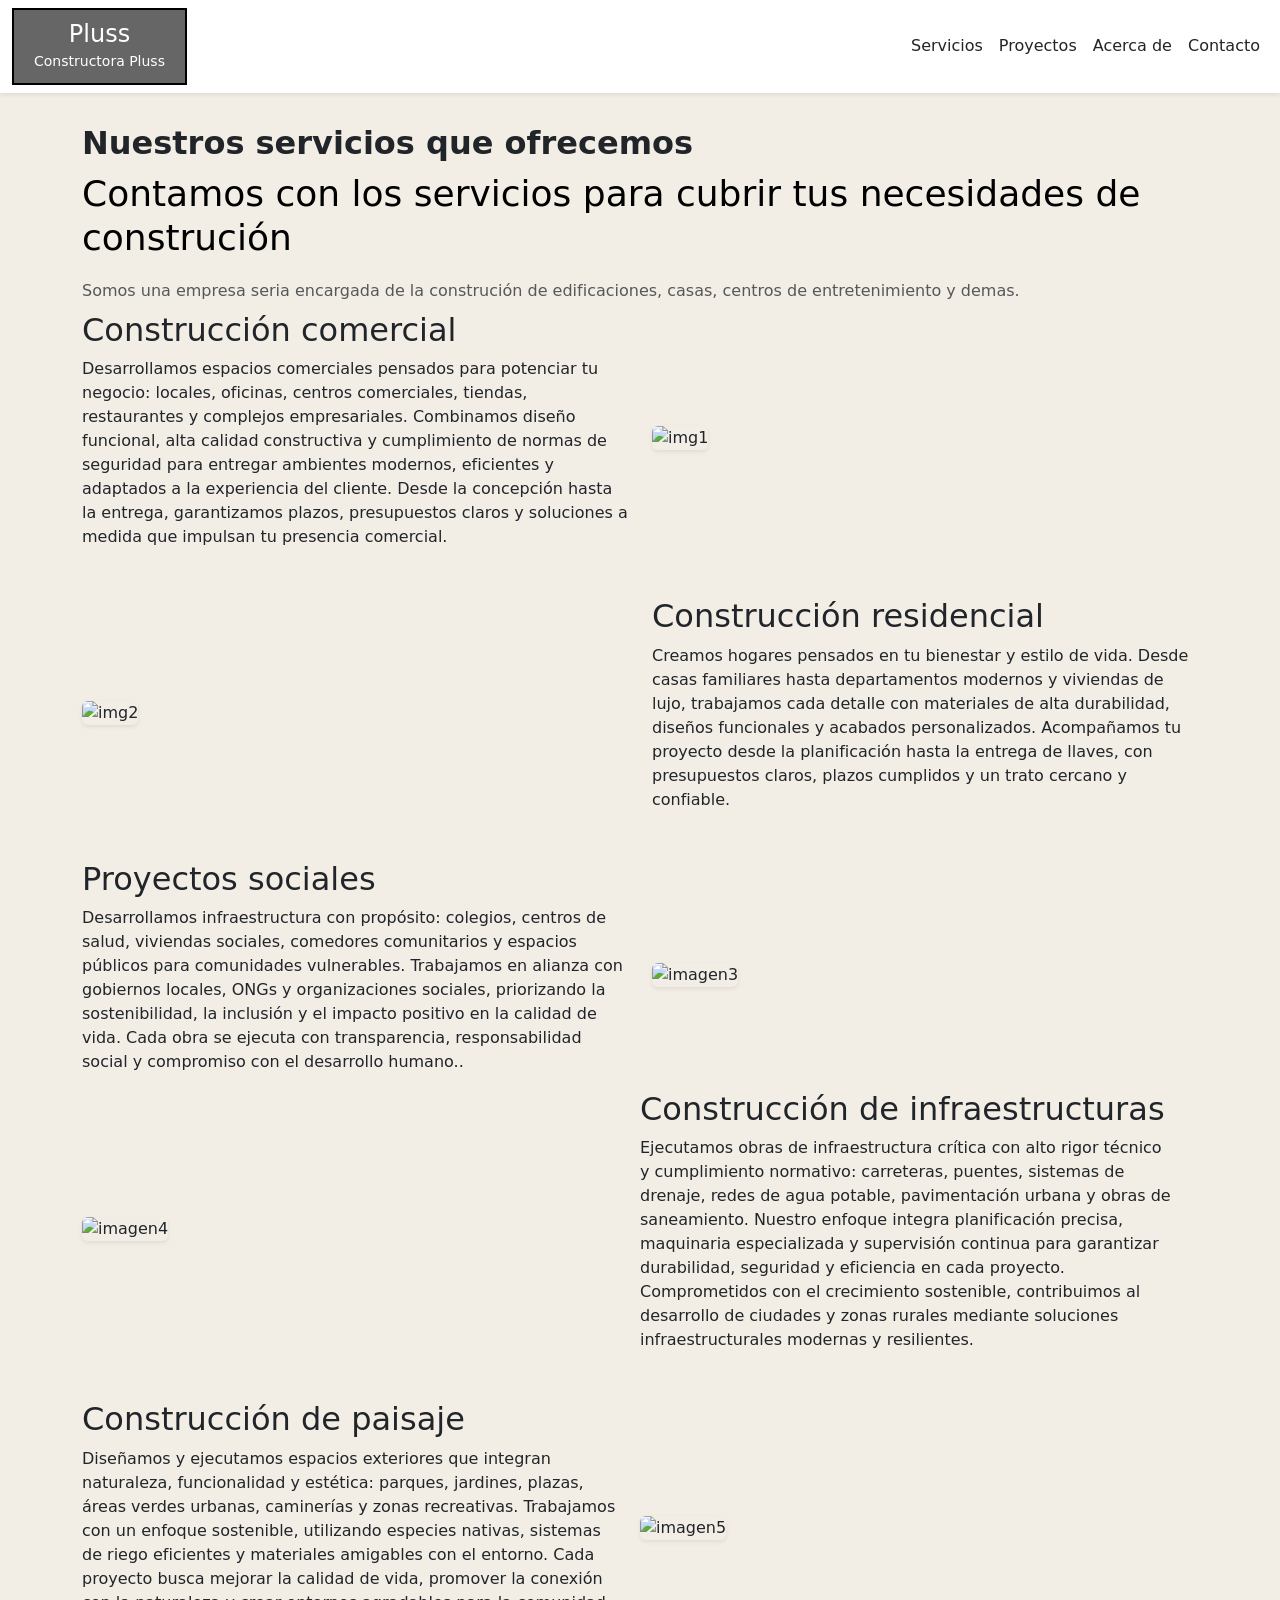
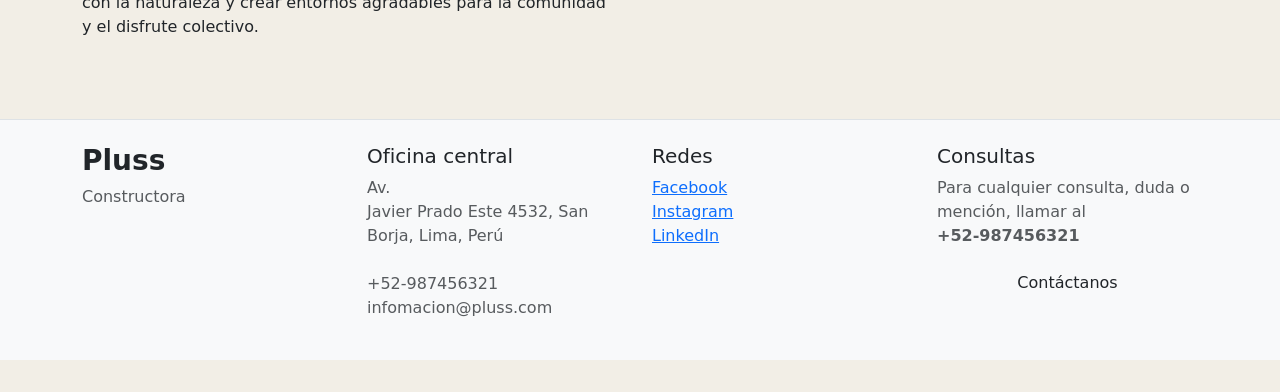
==== commit f5569628: "cambio" ====
--- a/index.html
+++ b/index.html
@@ -17,13 +17,13 @@
       <div class="container-fluid">
         <div class="logo-box">
           <h1>Pluss</h1>
-          <small>Constructora</small>
+          <small>Constructora Pluss</small>
         </div>
 
         <div class="navbar-nav ms-auto">
           <a class="nav-link text-dark" href="index.html">Servicios</a>
           <a class="nav-link text-dark" href="proyectos.html">Proyectos</a>
-          <a class="nav-link text-dark" href="acercade.html">Acerca de</a>
+          <a class="nav-link text-dark" href="acercade.html">Acerca  de</a>
           <a class="nav-link text-dark" href="contactos.html">Contacto</a>
         </div>
       </div>
